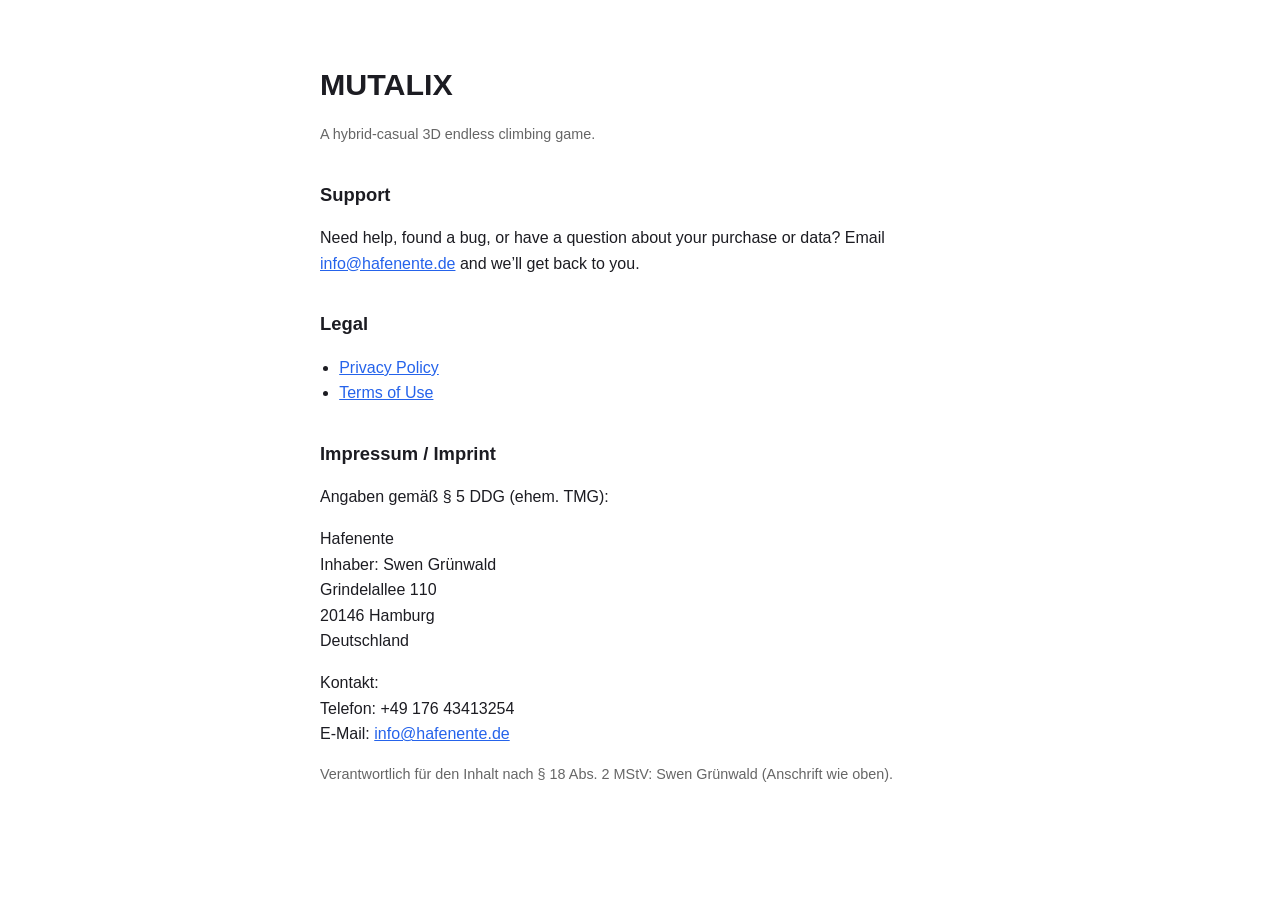
==== index.html @ b28b440e "Legal + support pages for MUTALIX (privacy, terms, support/Impressum) Co-Authored-By: Claude Opus 4." ====
<!doctype html>
<!-- Hosted at: https://swengruenwald-dotcom.github.io/mutalix-legal/ — landing + support + Impressum -->
<html lang="en">
<head>
<meta charset="utf-8">
<meta name="viewport" content="width=device-width, initial-scale=1">
<title>MUTALIX</title>
<style>
  body { font-family: -apple-system, Segoe UI, Roboto, Helvetica, Arial, sans-serif;
         line-height: 1.6; color: #1c1c22; background: #fff; max-width: 640px; margin: 0 auto; padding: 40px; }
  h1 { font-size: 1.9rem; margin-bottom: 0; } h2 { font-size: 1.15rem; margin-top: 1.8em; }
  a { color: #2563eb; } .muted { color: #666; font-size: 0.9rem; }
  ul { padding-left: 1.2em; }
  @media (prefers-color-scheme: dark) {
    body { color: #e6e6ea; background: #17171b; } a { color: #7aa7ff; } .muted { color: #9a9aa2; }
  }
</style>
</head>
<body>
<h1>MUTALIX</h1>
<p class="muted">A hybrid-casual 3D endless climbing game.</p>

<h2>Support</h2>
<p>Need help, found a bug, or have a question about your purchase or data?
Email <a href="mailto:info@hafenente.de">info@hafenente.de</a> and we’ll get back to you.</p>

<h2>Legal</h2>
<ul>
  <li><a href="privacy.html">Privacy Policy</a></li>
  <li><a href="terms.html">Terms of Use</a></li>
</ul>

<h2>Impressum / Imprint</h2>
<p>Angaben gemäß § 5 DDG (ehem. TMG):</p>
<p>Hafenente<br>
Inhaber: Swen Grünwald<br>
Grindelallee 110<br>
20146 Hamburg<br>
Deutschland</p>
<p>Kontakt:<br>
Telefon: +49 176 43413254<br>
E-Mail: <a href="mailto:info@hafenente.de">info@hafenente.de</a></p>
<p class="muted">Verantwortlich für den Inhalt nach § 18 Abs. 2 MStV: Swen Grünwald (Anschrift wie oben).</p>

</body>
</html>
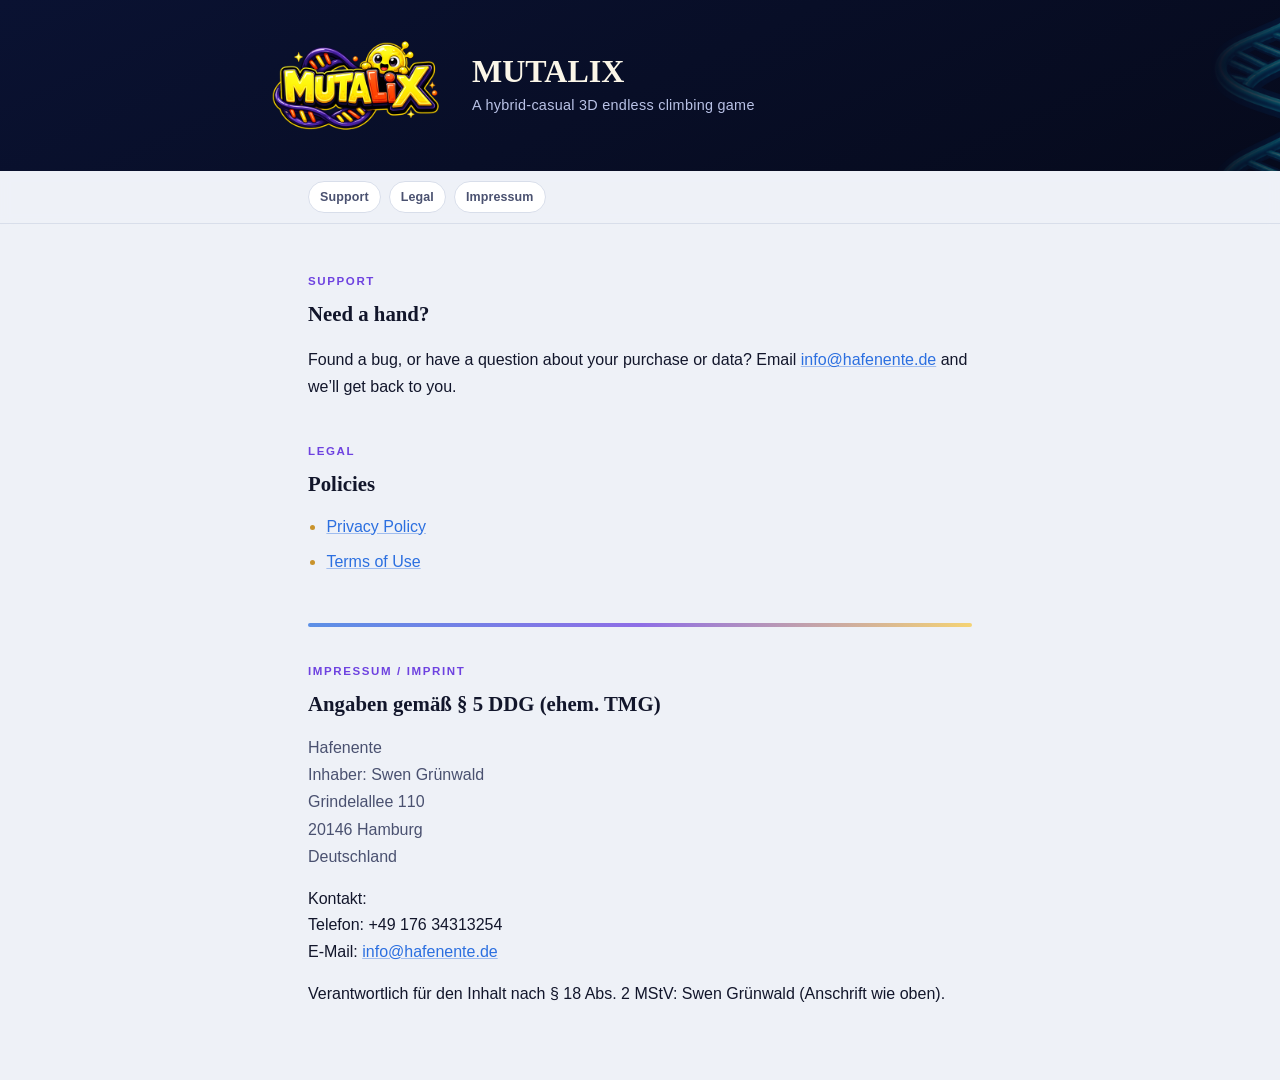
==== commit e8ca7761: "Add files via upload" ====
--- a/index.html
+++ b/index.html
@@ -5,42 +5,66 @@
 <meta charset="utf-8">
 <meta name="viewport" content="width=device-width, initial-scale=1">
 <title>MUTALIX</title>
-<style>
-  body { font-family: -apple-system, Segoe UI, Roboto, Helvetica, Arial, sans-serif;
-         line-height: 1.6; color: #1c1c22; background: #fff; max-width: 640px; margin: 0 auto; padding: 40px; }
-  h1 { font-size: 1.9rem; margin-bottom: 0; } h2 { font-size: 1.15rem; margin-top: 1.8em; }
-  a { color: #2563eb; } .muted { color: #666; font-size: 0.9rem; }
-  ul { padding-left: 1.2em; }
-  @media (prefers-color-scheme: dark) {
-    body { color: #e6e6ea; background: #17171b; } a { color: #7aa7ff; } .muted { color: #9a9aa2; }
-  }
-</style>
+<link rel="stylesheet" href="assets/legal.css">
 </head>
 <body>
-<h1>MUTALIX</h1>
-<p class="muted">A hybrid-casual 3D endless climbing game.</p>
 
-<h2>Support</h2>
-<p>Need help, found a bug, or have a question about your purchase or data?
-Email <a href="mailto:info@hafenente.de">info@hafenente.de</a> and we’ll get back to you.</p>
+<header class="band">
+  <img class="helix-bleed" src="assets/dna_helix.png" alt="" aria-hidden="true">
+  <div class="band-inner">
+    <img class="mark" src="assets/logo_mutalix.png" alt="MUTALIX">
+    <div class="titles">
+      <h1>MUTALIX</h1>
+      <p>A hybrid-casual 3D endless climbing game</p>
+    </div>
+  </div>
+</header>
 
-<h2>Legal</h2>
-<ul>
-  <li><a href="privacy.html">Privacy Policy</a></li>
-  <li><a href="terms.html">Terms of Use</a></li>
-</ul>
+<nav class="jump" aria-label="Jump to section">
+  <ul>
+    <li><a class="pill" href="#support">Support</a></li>
+    <li><a class="pill" href="#legal">Legal</a></li>
+    <li><a class="pill" href="#impressum">Impressum</a></li>
+  </ul>
+</nav>
 
-<h2>Impressum / Imprint</h2>
-<p>Angaben gemäß § 5 DDG (ehem. TMG):</p>
-<p>Hafenente<br>
-Inhaber: Swen Grünwald<br>
-Grindelallee 110<br>
-20146 Hamburg<br>
-Deutschland</p>
-<p>Kontakt:<br>
-Telefon: +49 176 43413254<br>
-E-Mail: <a href="mailto:info@hafenente.de">info@hafenente.de</a></p>
-<p class="muted">Verantwortlich für den Inhalt nach § 18 Abs. 2 MStV: Swen Grünwald (Anschrift wie oben).</p>
+<main>
+  <section class="record" id="support" style="margin-top:0;">
+    <span class="eyebrow">Support</span>
+    <h2>Need a hand?</h2>
+    <p>Found a bug, or have a question about your purchase or data?
+    Email <a href="mailto:info@hafenente.de">info@hafenente.de</a> and we’ll get back to you.</p>
+  </section>
+
+  <section class="record" id="legal">
+    <span class="eyebrow">Legal</span>
+    <h2>Policies</h2>
+    <ul>
+      <li><a href="privacy.html">Privacy Policy</a></li>
+      <li><a href="terms.html">Terms of Use</a></li>
+    </ul>
+  </section>
+
+  <div class="strand-rule" role="presentation"></div>
+
+  <footer id="impressum">
+    <section class="record" style="margin-top:0;">
+      <span class="eyebrow">Impressum / Imprint</span>
+      <h2>Angaben gemäß § 5 DDG (ehem. TMG)</h2>
+      <address>
+        Hafenente<br>
+        Inhaber: Swen Grünwald<br>
+        Grindelallee 110<br>
+        20146 Hamburg<br>
+        Deutschland
+      </address>
+      <p>Kontakt:<br>
+      Telefon: +49 176 34313254<br>
+      E-Mail: <a href="mailto:info@hafenente.de">info@hafenente.de</a></p>
+      <p class="muted">Verantwortlich für den Inhalt nach § 18 Abs. 2 MStV: Swen Grünwald (Anschrift wie oben).</p>
+    </section>
+  </footer>
+</main>
 
 </body>
 </html>
--- a/assets/legal.css
+++ b/assets/legal.css
@@ -0,0 +1,220 @@
+:root {
+  --paper: #EEF1F7;
+  --paper-card: #FFFFFF;
+  --ink: #12162B;
+  --ink-soft: #4A5170;
+  --navy: #0A1232;
+  --navy-deep: #060A1C;
+  --gold: #C9932B;
+  --gold-bg: #F7C948;
+  --blue: #2B6FE0;
+  --violet: #6E42E0;
+  --border: #D8DEEA;
+  --shadow: 0 1px 2px rgba(10, 18, 50, 0.04), 0 8px 24px rgba(10, 18, 50, 0.06);
+}
+:root[data-theme="dark"] {
+  --paper: #0A1232;
+  --paper-card: #121A3B;
+  --ink: #E8EAF6;
+  --ink-soft: #A7AFCC;
+  --navy: #060A1C;
+  --navy-deep: #040714;
+  --gold: #F7C948;
+  --gold-bg: #F7C948;
+  --blue: #7CB0FF;
+  --violet: #B79CFF;
+  --border: #262F55;
+  --shadow: 0 1px 2px rgba(0, 0, 0, 0.3), 0 12px 28px rgba(0, 0, 0, 0.35);
+}
+@media (prefers-color-scheme: dark) {
+  :root:not([data-theme="light"]) {
+    --paper: #0A1232;
+    --paper-card: #121A3B;
+    --ink: #E8EAF6;
+    --ink-soft: #A7AFCC;
+    --navy: #060A1C;
+    --navy-deep: #040714;
+    --gold: #F7C948;
+    --gold-bg: #F7C948;
+    --blue: #7CB0FF;
+    --violet: #B79CFF;
+    --border: #262F55;
+    --shadow: 0 1px 2px rgba(0, 0, 0, 0.3), 0 12px 28px rgba(0, 0, 0, 0.35);
+  }
+}
+
+* { box-sizing: border-box; }
+html { -webkit-text-size-adjust: 100%; }
+body {
+  margin: 0;
+  background: var(--paper);
+  color: var(--ink);
+  font-family: -apple-system, "Segoe UI", Roboto, "Helvetica Neue", Arial, sans-serif;
+  line-height: 1.65;
+}
+a { color: var(--blue); text-decoration-color: color-mix(in srgb, var(--blue) 40%, transparent); }
+a:hover { text-decoration-thickness: 2px; }
+a:focus-visible, button:focus-visible, .pill:focus-visible {
+  outline: 2px solid var(--gold-bg); outline-offset: 2px; border-radius: 4px;
+}
+code { background: color-mix(in srgb, var(--ink) 6%, transparent); padding: 1px 6px; border-radius: 4px; font-size: 0.92em; }
+h1, h2 {
+  font-family: ui-serif, "Iowan Old Style", "Palatino Linotype", "Noto Serif", Georgia, serif;
+  text-wrap: balance;
+  color: var(--ink);
+}
+.muted { color: var(--ink-soft); }
+
+/* ---------- Header band ---------- */
+.band {
+  position: relative;
+  overflow: hidden;
+  background: linear-gradient(155deg, var(--navy) 0%, var(--navy-deep) 100%);
+  padding: 30px clamp(20px, 6vw, 48px);
+}
+.band-inner {
+  position: relative;
+  z-index: 2;
+  max-width: 760px;
+  margin: 0 auto;
+  display: flex;
+  align-items: center;
+  gap: 22px;
+  flex-wrap: wrap;
+}
+.band img.mark { width: min(190px, 42vw); height: auto; display: block; flex-shrink: 0; }
+.band .titles { min-width: 0; }
+.band h1 { margin: 0 0 4px; font-size: clamp(1.5rem, 4vw, 2rem); color: #FBF6E8; line-height: 1.15; }
+.band .titles p { margin: 0; color: #B9C2E6; font-size: 0.9rem; letter-spacing: 0.02em; }
+.band .titles p strong { color: var(--gold-bg); font-weight: 700; }
+.helix-bleed {
+  position: absolute;
+  right: -6%;
+  top: 50%;
+  transform: translateY(-50%);
+  height: 145%;
+  width: auto;
+  opacity: 0.34;
+  -webkit-mask-image: linear-gradient(to left, black 45%, transparent 92%);
+  mask-image: linear-gradient(to left, black 45%, transparent 92%);
+  z-index: 1;
+  pointer-events: none;
+}
+
+/* ---------- Jump nav ---------- */
+nav.jump {
+  position: sticky;
+  top: 0;
+  z-index: 10;
+  background: color-mix(in srgb, var(--paper) 88%, transparent);
+  backdrop-filter: blur(6px);
+  border-bottom: 1px solid var(--border);
+}
+nav.jump ul {
+  max-width: 760px;
+  margin: 0 auto;
+  padding: 10px clamp(20px, 6vw, 48px);
+  list-style: none;
+  display: flex;
+  gap: 8px;
+  flex-wrap: wrap;
+}
+nav.jump a.pill {
+  display: inline-block;
+  font-size: 0.78rem;
+  font-weight: 600;
+  letter-spacing: 0.01em;
+  color: var(--ink-soft);
+  text-decoration: none;
+  padding: 5px 11px;
+  border-radius: 999px;
+  border: 1px solid var(--border);
+  background: var(--paper-card);
+  transition: color 0.15s, border-color 0.15s, background 0.15s;
+}
+nav.jump a.pill:hover { color: var(--ink); border-color: var(--blue); }
+
+/* ---------- Main column ---------- */
+main { max-width: 760px; margin: 0 auto; padding: clamp(28px, 6vw, 48px); }
+.lede {
+  font-size: 1.05rem;
+  color: var(--ink-soft);
+  max-width: 42em;
+}
+.lede strong { color: var(--ink); }
+
+section.record { margin-top: 2.6em; }
+.eyebrow {
+  display: block;
+  font-family: -apple-system, "Segoe UI", Roboto, sans-serif;
+  font-size: 0.72rem;
+  font-weight: 700;
+  letter-spacing: 0.14em;
+  text-transform: uppercase;
+  color: var(--violet);
+  margin-bottom: 0.5em;
+}
+section.record h2 { font-size: 1.3rem; margin: 0 0 0.6em; }
+section.record p, section.record li { color: var(--ink); }
+section.record ul { padding-left: 1.15em; margin: 0.8em 0; }
+section.record li { margin-bottom: 0.55em; }
+section.record li::marker { color: var(--gold); }
+
+/* ---------- Callout card ---------- */
+.callout {
+  position: relative;
+  background: var(--paper-card);
+  border: 1px solid var(--border);
+  border-radius: 16px;
+  padding: 26px 26px 22px;
+  box-shadow: var(--shadow);
+  margin-top: 1.4em;
+}
+.callout img.mascot {
+  position: absolute;
+  top: -18px;
+  right: 20px;
+  width: 64px;
+  height: 64px;
+  filter: drop-shadow(0 6px 10px rgba(10,18,50,0.18));
+}
+.callout ul { padding-right: 60px; }
+
+/* ---------- Table ---------- */
+.table-wrap {
+  overflow-x: auto;
+  border: 1px solid var(--border);
+  border-radius: 12px;
+  margin: 1.2em 0;
+  box-shadow: var(--shadow);
+}
+table { border-collapse: collapse; width: 100%; font-size: 0.92rem; min-width: 640px; }
+th, td { padding: 10px 13px; text-align: left; vertical-align: top; border-bottom: 1px solid var(--border); }
+thead th {
+  background: var(--navy);
+  color: #EDE4C2;
+  font-family: ui-serif, "Iowan Old Style", Georgia, serif;
+  font-weight: 600;
+  font-size: 0.86rem;
+  letter-spacing: 0.01em;
+  white-space: nowrap;
+}
+tbody tr:nth-child(even) { background: color-mix(in srgb, var(--ink) 3%, transparent); }
+tbody tr:last-child td { border-bottom: none; }
+
+/* ---------- Strand rule (DNA motif, CSS-drawn) ---------- */
+.strand-rule {
+  height: 4px;
+  border-radius: 999px;
+  margin: 3em 0 2.2em;
+  background: linear-gradient(90deg, var(--blue), var(--violet), var(--gold-bg));
+  opacity: 0.75;
+}
+
+footer { padding-bottom: 8px; }
+footer address { font-style: normal; color: var(--ink-soft); line-height: 1.7; }
+footer .see-also { margin-top: 1.6em; font-size: 0.88rem; }
+
+@media (prefers-reduced-motion: reduce) {
+  * { transition: none !important; }
+}
